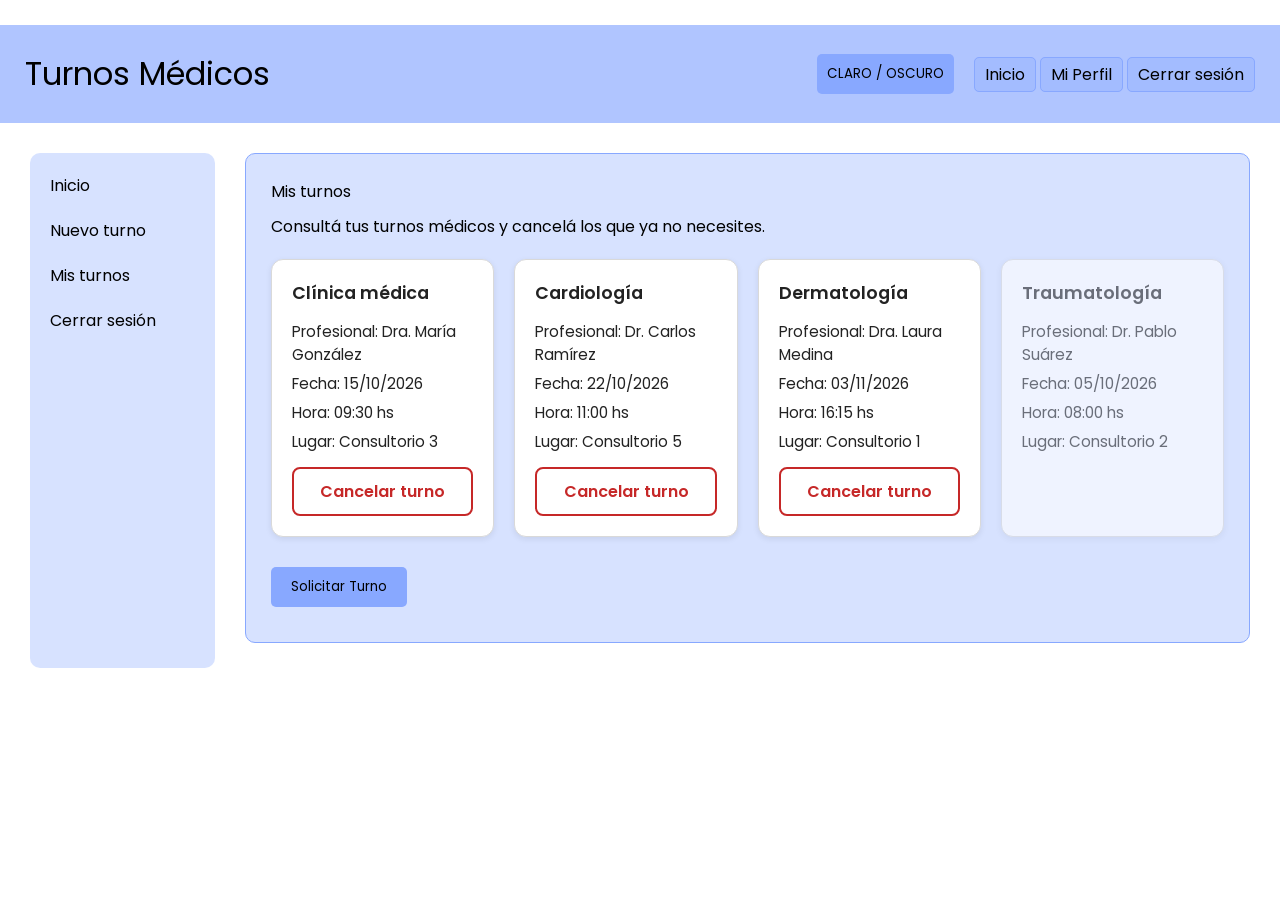
==== misturnos.html @ f7902302 "ultimo" ====
<!DOCTYPE html>
<html lang="en">

<head>
     
    <meta charset="UTF-8">
     
    <meta name="viewport" content="width=device-width, initial-scale=1.0">
     <title>Turnos Médicos</title>
       
    <link rel="stylesheet" href="styles.css">
    <link rel="preconnect" href="https://fonts.googleapis.com">
    <link rel="preconnect" href="https://fonts.gstatic.com" crossorigin>
    <link
        href="https://fonts.googleapis.com/css2?family=Poppins:ital,wght@0,100;0,200;0,300;0,400;0,500;0,600;0,700;0,800;0,900;1,100;1,200;1,300;1,400;1,500;1,600;1,700;1,800;1,900&display=swap"
        rel="stylesheet">

</head>

<body>
    <header class="header-principal">
        <h1>Turnos Médicos</h1>

        <div class="header-principal-nav">
            <button class="button-tema-pagina">CLARO / OSCURO</button>

            <nav>
                <a href="usuario.html">Inicio</a>
                <a href="miperfil.html">Mi Perfil</a>
                <a href="iniciosesion.html">Cerrar sesión</a>

            </nav>
        </div>
    </header>

    <main class="pagina-usuario">
        <aside>
            <nav>
                <a href="usuario.html">Inicio</a>
                <a href="solicitarturnos.html">Nuevo turno</a>
                <a href="misturnos.html">Mis turnos</a>
                <a href="iniciosesion.html">Cerrar sesión</a>
            </nav>
        </aside>

        <section class="home-usuario" id="misturnos">
            <div class="contenido-usuario">
                <p>Mis turnos</p>
                <p>Consultá tus turnos médicos y cancelá los que ya no necesites.</p>
            </div>

            <div class="lista-turnos">

                <article class="card-turno">
                    <div class="card-turno-cabecera">
                        <span class="card-turno-especialidad">Clínica médica</span>
                    </div>
                    <ul class="card-turno-datos">
                        <li>Profesional: Dra. María González</li>
                        <li> Fecha: 15/10/2026</li>
                        <li> Hora: 09:30 hs</li>
                        <li> Lugar: Consultorio 3</li>
                    </ul>
                    <a class="button-cancelar-turno" href="#cancelar-1">Cancelar turno</a>
                </article>

                <article class="card-turno">
                    <div class="card-turno-cabecera">
                        <span class="card-turno-especialidad">Cardiología</span>
                    </div>
                    <ul class="card-turno-datos">
                        <li>Profesional: Dr. Carlos Ramírez</li>
                        <li>Fecha: 22/10/2026</li>
                        <li>Hora: 11:00 hs</li>
                        <li>Lugar: Consultorio 5</li>
                    </ul>
                    <a class="button-cancelar-turno" href="#cancelar-2">Cancelar turno</a>
                </article>

                <article class="card-turno">
                    <div class="card-turno-cabecera">
                        <span class="card-turno-especialidad">Dermatología</span>
                    </div>
                    <ul class="card-turno-datos">
                        <li> Profesional: Dra. Laura Medina</li>
                        <li> Fecha: 03/11/2026</li>
                        <li> Hora: 16:15 hs</li>
                        <li> Lugar: Consultorio 1</li>
                    </ul>
                    <a class="button-cancelar-turno" href="#cancelar-3">Cancelar turno</a>
                </article>

                <article class="card-turno card-turno-cancelado">
                    <div class="card-turno-cabecera">
                        <span class="card-turno-especialidad">Traumatología</span>
                    </div>
                    <ul class="card-turno-datos">
                        <li> Profesional: Dr. Pablo Suárez</li>
                        <li> Fecha: 05/10/2026</li>
                        <li> Hora: 08:00 hs</li>
                        <li> Lugar: Consultorio 2</li>
                    </ul>
                </article>

            </div>

            <div>
                <a href="solicitarturnos.html"><button class="button-nuevo-turno">Solicitar Turno</button></a>
            </div>
        </section>
    </main>
</body>

</html>
---- styles.css ----
* {
    margin: 0;
    padding: 0;
    box-sizing: border-box;
    font-family: "Poppins", sans-serif;
    font-weight: 400;
    font-style: normal;
}


html,
body {
    min-width: 370px;
}

.header-inicio {
    background-color: #88a8ffa9;
    padding: 30px;
    text-align: left;
    margin-bottom: 50px;

}

.main {
    display: flex;
    justify-content: center;
    align-items: center;
    max-height: 100vh;
}

.login-section {
    width: 100vh;
    display: flex;
    flex-direction: column;
    border: 1px solid #88a8ff;
    border-radius: 10px;
    padding: 50px;
    justify-content: center;
    align-items: flex-start;

}

h3 {
    font-size: 24px;
    margin-bottom: 20px;
    color: black;
}

.acceso-rapido {
    display: flex;
    flex-direction: row;
    justify-content: space-between;
    width: 100%;
    padding: 10px 10px;
    background-color: #88a8ff56;
    text-align: center;
    border-radius: 20px;

}

.button-simple {
    background-color: #88a8ff;
    color: black;
    border: none;
    padding: 5px 10px;
    text-decoration: none;
    cursor: pointer;
    font-size: 14px;
    border-radius: 5px;
}

.formulario-inicio {
    display: flex;
    flex-direction: column;
    width: 100%;
}

.formulario-items {
    display: flex;
    flex-direction: column;
    padding: 5px 0px;
}

.input-form {
    padding: 5px;
    border: 1px solid #ccc;
    border-radius: 4px;
    font-size: 16px;
}

.button-iniciar {
    background-color: #88a8ff;
    color: white;
    border: none;
    padding: 10px 20px;
    cursor: pointer;
    font-size: 16px;
    border-radius: 5px;
    margin: 15px 0px;
}

.button-recuperar {
    text-align: center;
    padding: 30px 0px;
    color: blue;
    text-decoration: underline;
    cursor: pointer;

}

/* --- MI PERFIL --- */

.pagina-perfil {
    width: 80%;
    max-width: 900px;
    margin: 40px auto;
}

.pagina-perfil h2 {
    font-size: 28px;
    margin-bottom: 10px;
}

.pagina-perfil p {
    margin-bottom: 20px;
}

.info-cuenta {
    background-color: #88a8ff;
    border: 1px solid #88a8ff;
    border-radius: 10px;
    padding: 25px;
    margin-bottom: 25px;
}

.info-cuenta h3 {
    margin-bottom: 15px;
}

.info-cuenta ul {
    padding-left: 20px;
    margin-bottom: 20px;
}

.info-cuenta li {
    margin-bottom: 10px;
}

.info-cuenta button {
    background-color: rgb(219, 235, 255);
    color: black;
    border: none;
    padding: 10px 20px;
    cursor: pointer;
    border-radius: 5px;
}

.historial-turnos,
.proximos-turnos {
    background-color: white;
    border: 1px solid #88a8ff;
    border-radius: 10px;
    padding: 25px;
    margin-bottom: 25px;
}

.historial-turnos h3,
.proximos-turnos h3 {
    margin-bottom: 15px;
}

.historial-turnos ul,
.proximos-turnos ul {
    padding-left: 20px;
    margin-bottom: 20px;
}

.historial-turnos li,
.proximos-turnos li {
    margin-bottom: 10px;
}

.pagina-perfil .button-volver {
    display: inline-block;
    background-color: #88a8ff;
    color: black;
    border: none;
    padding: 10px 20px;
    text-decoration: none;
    cursor: pointer;
    font-size: 16px;
    border-radius: 5px;
    margin-bottom: 20px;
}

/* ---- PÁGINA USUARIO ---- */


.header-principal {
    background-color: #88a8ffa9;
    padding: 25px;
    display: flex;
    justify-content: space-between;
    align-items: center;
}

.header-principal-nav {
    display: flex;
    align-items: center;
    gap: 20px;
}

.header-principal a {
    color: black;
    padding: 5px 10px;
    background-color: #88a8ff56;
    border: 1px solid #88a8ff;
    border-radius: 5px;
    text-decoration: none;
}

.button-tema-pagina {
    background-color: #88a8ff;
    border: none;
    border-radius: 5px;
    padding: 10px;
    cursor: pointer;
}


.pagina-usuario {
    display: flex;
    gap: 30px;
    padding: 30px;
}


.pagina-usuario aside {
    width: 220px;
    background-color: #88a8ff56;
    border-radius: 10px;
    padding: 20px;
}

.pagina-usuario aside nav {
    display: flex;
    flex-direction: column;
    gap: 20px;
}

.pagina-usuario aside a {
    color: black;
    text-decoration: none;
}



.contenido-usuario {
    flex: 1;
}


.home-usuario {
    background-color: #88a8ff56;
    border: 1px solid #88a8ff;
    border-radius: 10px;
    padding: 25px;
    margin-bottom: 25px;
}

.home-usuario p {
    margin-bottom: 10px;
}

.button-nuevo-turno {
    background-color: #88a8ff;
    color: black;
    border: none;
    border-radius: 5px;
    padding: 10px 20px;
    margin: 10px 0px;
    cursor: pointer;
}

.tarjetas-usuario {
    display: flex;
    gap: 20px;
}

.tarjetas-usuario .cards {
    background-color: white;
    border: 1px solid #88a8ff;
    border-radius: 10px;
    padding: 25px;
    flex: 1;
}

.tarjetas-usuario .cards span {
    display: block;
    font-size: 20px;
    font-weight: 600;
    margin-bottom: 10px;
}

.tarjetas-usuario .cards p {
    margin-bottom: 15px;
}

.tarjetas-usuario .cards a {
    color: black;
    text-decoration: none;
}

/* ---- PÁGINA SOLICITAR TURNOS ---- */



.pagina-solicitud {
    width: 80%;
    max-width: 700px;
    margin: 40px auto;
}



.pagina-solicitud .formulario {
    background-color: white;
    border: 1px solid #88a8ff;
    border-radius: 10px;
    padding: 30px;
}



.pagina-solicitud h2 {
    font-size: 24px;
    margin-bottom: 25px;
    text-align: center;
}



.pagina-solicitud form {
    display: flex;
    flex-direction: column;
}



.pagina-solicitud label {
    margin-bottom: 5px;
    margin-top: 15px;
}



.pagina-solicitud input {
    padding: 10px;
    border: 1px solid #cccccc;
    border-radius: 5px;
    font-size: 16px;
}

.pagina-solicitud button {
    background-color: #88a8ff;
    color: black;
    border: none;
    border-radius: 5px;
    padding: 12px 20px;
    margin-top: 25px;
    cursor: pointer;
}


.pagina-solicitud button:hover {
    background-color: #6e92f5;

}

.pagina-solicitud .volver-solicitud {
    display: inline-block;
    background-color: #88a8ff;
    color: black;
    text-decoration: none;
    border-radius: 5px;
    padding: 10px 20px;
    margin-top: 20px;
}


/* ---- PÁGINA ADMINISTRADOR ---- */



.header-admin {
    display: flex;
    justify-content: space-between;
    align-items: center;
    background-color: #88a8ffa9;
    padding: 25px;

}

.header-admin h1 {
    margin-bottom: 15px;
}

.header-admin nav {
    display: flex;
    gap: 20px;
    display: flex;
    align-items: center;
}

.header-admin a {
    color: black;
    text-decoration: none;
}



.pagina-admin {
    width: 80%;
    max-width: 900px;
    margin: 40px auto;
}


.pagina-admin .crear-turno {
    background-color: #88a8ff56;
    border: 1px solid #88a8ff;
    border-radius: 10px;
    padding: 25px;
    margin-bottom: 25px;
}

.pagina-admin h2 {
    font-size: 24px;
    margin-bottom: 20px;
}


.pagina-admin form {
    display: flex;
    flex-direction: column;
}

.pagina-admin label {
    margin-top: 15px;
    margin-bottom: 5px;
}

.pagina-admin input {
    padding: 10px;
    border: 1px solid #cccccc;
    border-radius: 5px;
    font-size: 16px;
}



.pagina-admin button {
    background-color: #88a8ff;
    color: black;
    border: none;
    border-radius: 5px;
    padding: 12px 20px;
    margin-top: 20px;
    cursor: pointer;
}



.pagina-admin .turnos {
    border: 1px solid #88a8ff;
    border-radius: 10px;
    padding: 25px;
}

.pagina-admin .turnos article {
    background-color: #88a8ff56;
    border-radius: 5px;
    padding: 15px;
    margin-bottom: 15px;
}

.pagina-admin .turnos h3 {
    margin-bottom: 10px;
}

.pagina-admin .turnos p {
    margin-bottom: 5px;

}

/* pagina mis turnos */

.lista-turnos {
    display: grid;
    grid-template-columns: 1fr 1fr 1fr 1fr;
    gap: 20px;
    margin: 20px 0;
}

.card-turno {
    display: flex;
    flex-direction: column;
    gap: 14px;
    padding: 20px;
    border: 1px solid #d9d9d9;
    border-radius: 12px;
    background: #ffffff;
    color: #222222;
    box-shadow: 0 2px 6px rgba(0, 0, 0, 0.08);
    font-family: "Poppins", sans-serif;
}

.card-turno-cabecera {
    display: flex;
    align-items: center;
}

.card-turno-especialidad {
    font-size: 1.1rem;
    font-weight: 600;
}

.card-turno-datos {
    list-style: none;
    margin: 0;
    padding: 0;
    display: flex;
    flex-direction: column;
    gap: 6px;
    font-size: 0.95rem;
    flex-grow: 1;
}


.card-turno-cancelado {
    opacity: 0.6;
}

.button-cancelar-turno {
    display: block;
    padding: 10px 16px;
    border: 2px solid #c62828;
    border-radius: 8px;
    background: transparent;
    color: #c62828;
    font-family: inherit;
    font-weight: 600;
    text-align: center;
    text-decoration: none;
    cursor: pointer;
    transition: background 0.2s, color 0.2s;
}

.button-cancelar-turno:hover,
.button-cancelar-turno:focus {
    background: #c62828;
    color: #ffffff;
}




/* media queries */
@media (max-width: 750px) {

    .header-principal {
        flex-direction: row;
        align-items: flex-start;
        width: 100%;
    }

    .header-principal-nav,
    .header-admin nav {
        width: 100%;
        display: flex;
        flex-direction: column;
        align-items: flex-end;
        gap: 10px;
    }

    .lista-turnos {
        display: grid;
        grid-template-columns: 1fr;
        gap: 20px;
        margin: 20px 0;
    }

    .pagina-usuario {
        flex-direction: column;
    }

    .pagina-usuario aside {
        display: none;
    }

    .tarjetas-usuario {
        flex-direction: column;
    }

    .pagina-solicitud {
        width: 90%;
    }

    .pagina-admin {
        width: 90%;
    }
}

@media (max-width: 630px) {
    .header-principal {
        flex-direction: column;
        align-items: flex-start;

    }

    .header-principal-nav {
        margin-top: 10px;
    }

    .pagina-usuario {
        padding: 15px;
    }

    .cards {
        padding: 15px;
        width: 100%;
    }

    .pagina-solicitud {
        padding: 15px;
    }

    .pagina-admin {
        padding: 15px;
    }
}
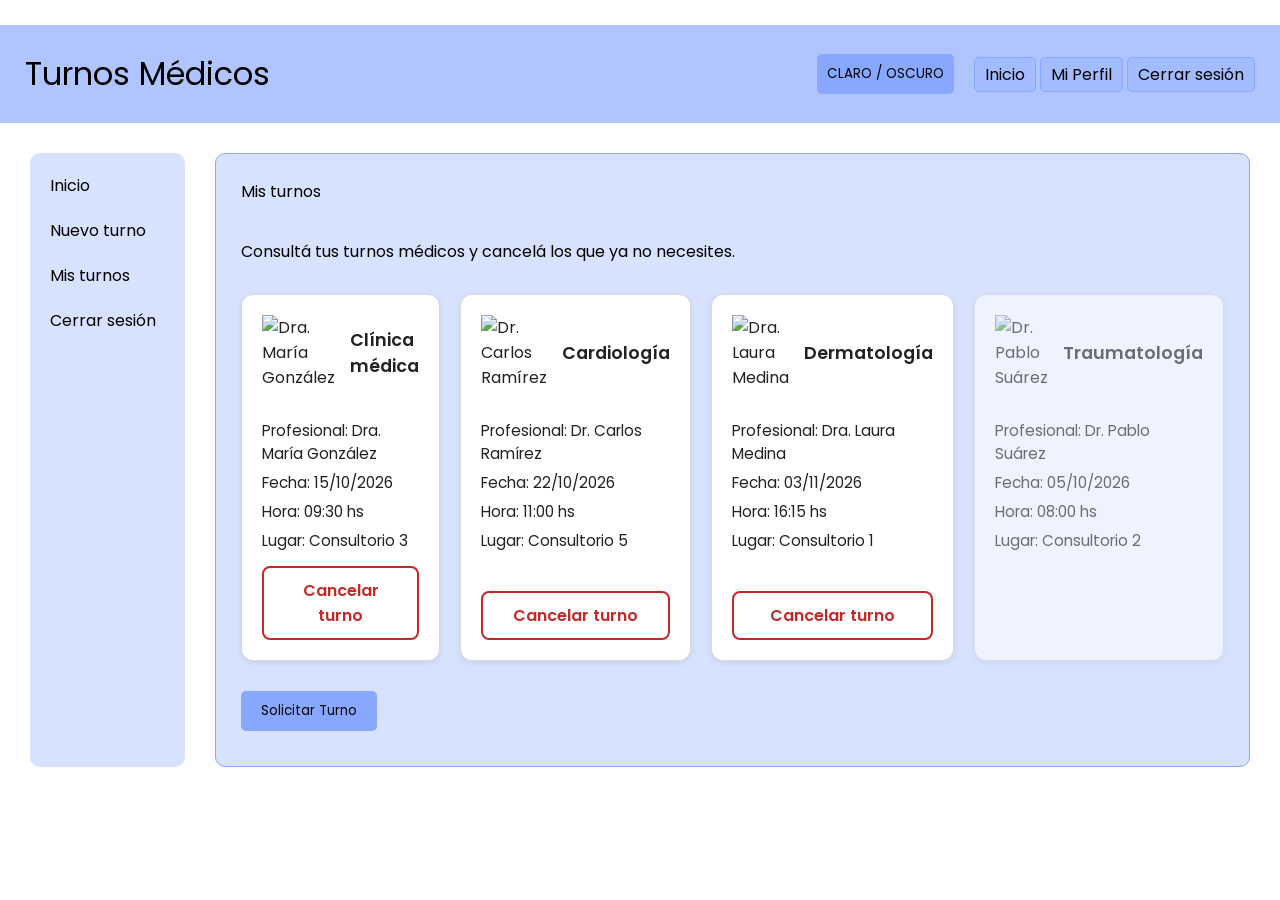
==== commit ecda70ec: "fotos medicos" ====
--- a/misturnos.html
+++ b/misturnos.html
@@ -53,6 +53,7 @@
 
                 <article class="card-turno">
                     <div class="card-turno-cabecera">
+                                 <img src="https://encrypted-tbn0.gstatic.com/images?q=tbn:ANd9GcRl8X-lT56jiiSbzxJbwUiQQ0hHTkdAG6TaCv5QXEorNEdbDLcs2qZiGrs&s=10" alt="Dra. María González" class="foto-medico">
                         <span class="card-turno-especialidad">Clínica médica</span>
                     </div>
                     <ul class="card-turno-datos">
@@ -66,6 +67,7 @@
 
                 <article class="card-turno">
                     <div class="card-turno-cabecera">
+                                 <img src="https://encrypted-tbn0.gstatic.com/images?q=tbn:ANd9GcQBOPumyCr7CNYET0DyPHgt4Y311NOgmzTUfXUK9OzCS_-T9a3fDnfk-bo&s=10" alt="Dr. Carlos Ramírez" class="foto-medico">
                         <span class="card-turno-especialidad">Cardiología</span>
                     </div>
                     <ul class="card-turno-datos">
@@ -79,6 +81,7 @@
 
                 <article class="card-turno">
                     <div class="card-turno-cabecera">
+                                 <img src="https://img.magnific.com/foto-gratis/hermosa-joven-doctora-mirando-camara-oficina_1301-7807.jpg?semt=ais_hybrid&w=740&q=80" alt="Dra. Laura Medina" class="foto-medico">
                         <span class="card-turno-especialidad">Dermatología</span>
                     </div>
                     <ul class="card-turno-datos">
@@ -92,6 +95,7 @@
 
                 <article class="card-turno card-turno-cancelado">
                     <div class="card-turno-cabecera">
+                        <img src="https://thumbs.dreamstime.com/b/doctor-profesional-implicado-en-trabajo-61594558.jpg" alt="Dr. Pablo Suárez" class="foto-medico">
                         <span class="card-turno-especialidad">Traumatología</span>
                     </div>
                     <ul class="card-turno-datos">
--- a/styles.css
+++ b/styles.css
@@ -232,6 +232,7 @@
     display: flex;
     gap: 30px;
     padding: 30px;
+    align-items: stretch;
 }
 
 
@@ -240,6 +241,7 @@
     background-color: #88a8ff56;
     border-radius: 10px;
     padding: 20px;
+    box-sizing: border-box;
 }
 
 .pagina-usuario aside nav {
@@ -257,6 +259,9 @@
 
 .contenido-usuario {
     flex: 1;
+    display: flex;
+    flex-direction: column;
+    gap: 25px;
 }
 
 
@@ -265,7 +270,7 @@
     border: 1px solid #88a8ff;
     border-radius: 10px;
     padding: 25px;
-    margin-bottom: 25px;
+    margin-bottom: 0;
 }
 
 .home-usuario p {
@@ -518,6 +523,15 @@
 .card-turno-cabecera {
     display: flex;
     align-items: center;
+    gap: 15px;
+    margin-bottom: 15px;
+}
+.card-foto-medico {
+    width: 50px;
+    height: 50px;
+    border-radius: 50%;
+    object-fit: cover;
+    border: 2px solid #88a8ff;
 }
 
 .card-turno-especialidad {
